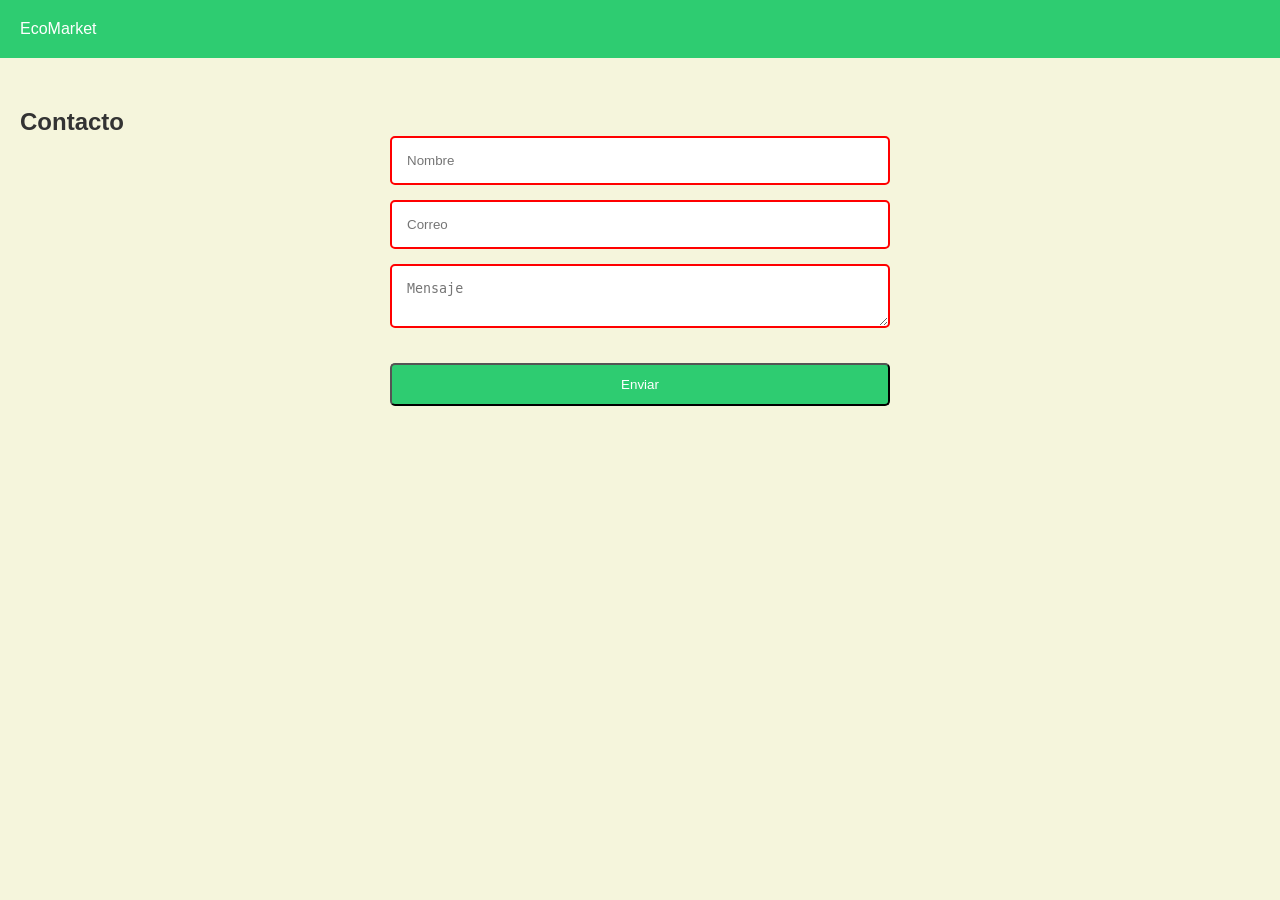
==== views/contacto.html @ 67a01004 "informo de agregado sobre este proyecto" ====
<!DOCTYPE html>
<html lang="es">

<head>
    <meta charset="UTF-8">
    <meta name="viewport" content="width=device-width, initial-scale=1.0">
    <title>Contacto</title>
    <link rel="stylesheet" href="../css/main.css">
    <link rel="stylesheet" href="../css/layout.css">
    <link rel="stylesheet" href="../css/components.css">
</head>

<body>

    <header class="header">
        <div class="logo">EcoMarket</div>
    </header>

    <section class="featured">

        <h2>Contacto</h2>

        <form>

            <input type="text" placeholder="Nombre" required>

            <input type="email" placeholder="Correo" required>

            <textarea placeholder="Mensaje" required></textarea>

            <button class="btn">Enviar</button>

        </form>

    </section>

</body>

</html>
---- css/main.css ----
* {
    margin: 0;
    padding: 0;
    box-sizing: border-box;
}

body {
    font-family: Arial, sans-serif;
    background: #f5f5dc;
    color: #333;
}

a {
    text-decoration: none;
}

img {
    width: 100%;
    display: block;
}

:root {
    --green: #2ecc71;
    --green-dark: #27ae60;
    --beige: #f5f5dc;
    --white: #fff;
    --shadow: 0 5px 15px rgba(0, 0, 0, 0.1);
}
---- css/layout.css ----
.header {
    display: flex;
    justify-content: space-between;
    align-items: center;
    padding: 20px;
    background: var(--green);
    color: white;
}

.nav {
    display: flex;
    gap: 20px;
}

.nav a {
    color: white;
    font-weight: bold;
}

.icons {
    display: flex;
    gap: 15px;
}

.hero {
    height: 90vh;
    background: url("../img/hero/hero.jpg") center/cover;
    display: flex;
    justify-content: center;
    align-items: center;
    text-align: center;
}

.hero-content {
    background: rgba(0, 0, 0, 0.5);
    padding: 40px;
    border-radius: 10px;
    color: white;
}

.featured {
    padding: 50px 20px;
}

.product-grid {
    display: grid;
    grid-template-columns: repeat(auto-fit, minmax(250px, 1fr));
    gap: 20px;
    margin-top: 30px;
}

.footer {
    background: var(--green-dark);
    color: white;
    text-align: center;
    padding: 20px;
}

.social {
    margin-top: 10px;
    display: flex;
    justify-content: center;
    gap: 15px;
}

@media(max-width:768px) {

    .header {
        flex-direction: column;
        gap: 20px;
    }

    .nav {
        flex-direction: column;
        align-items: center;
    }

}
---- css/components.css ----
.btn {
    display: inline-block;
    margin-top: 20px;
    background: var(--green);
    color: white;
    padding: 12px 25px;
    border-radius: 5px;
    transition: 0.3s;
}

.btn:hover {
    background: var(--green-dark);
}

.card {
    background: white;
    padding: 20px;
    border-radius: 10px;
    box-shadow: var(--shadow);
    transition: 0.3s;
}

.card h3 {
    margin: 15px 0;
}

.card button {
    margin-top: 15px;
    background: var(--green);
    border: none;
    color: white;
    padding: 10px 20px;
    border-radius: 5px;
    cursor: pointer;
}

.card button:hover {
    background: var(--green-dark);
}

form {
    max-width: 500px;
    margin: auto;
    display: flex;
    flex-direction: column;
    gap: 15px;
}

input,
textarea {
    padding: 15px;
    border: 2px solid #ccc;
    border-radius: 5px;
}

input:valid,
textarea:valid {
    border: 2px solid green;
}

input:invalid,
textarea:invalid {
    border: 2px solid red;
}
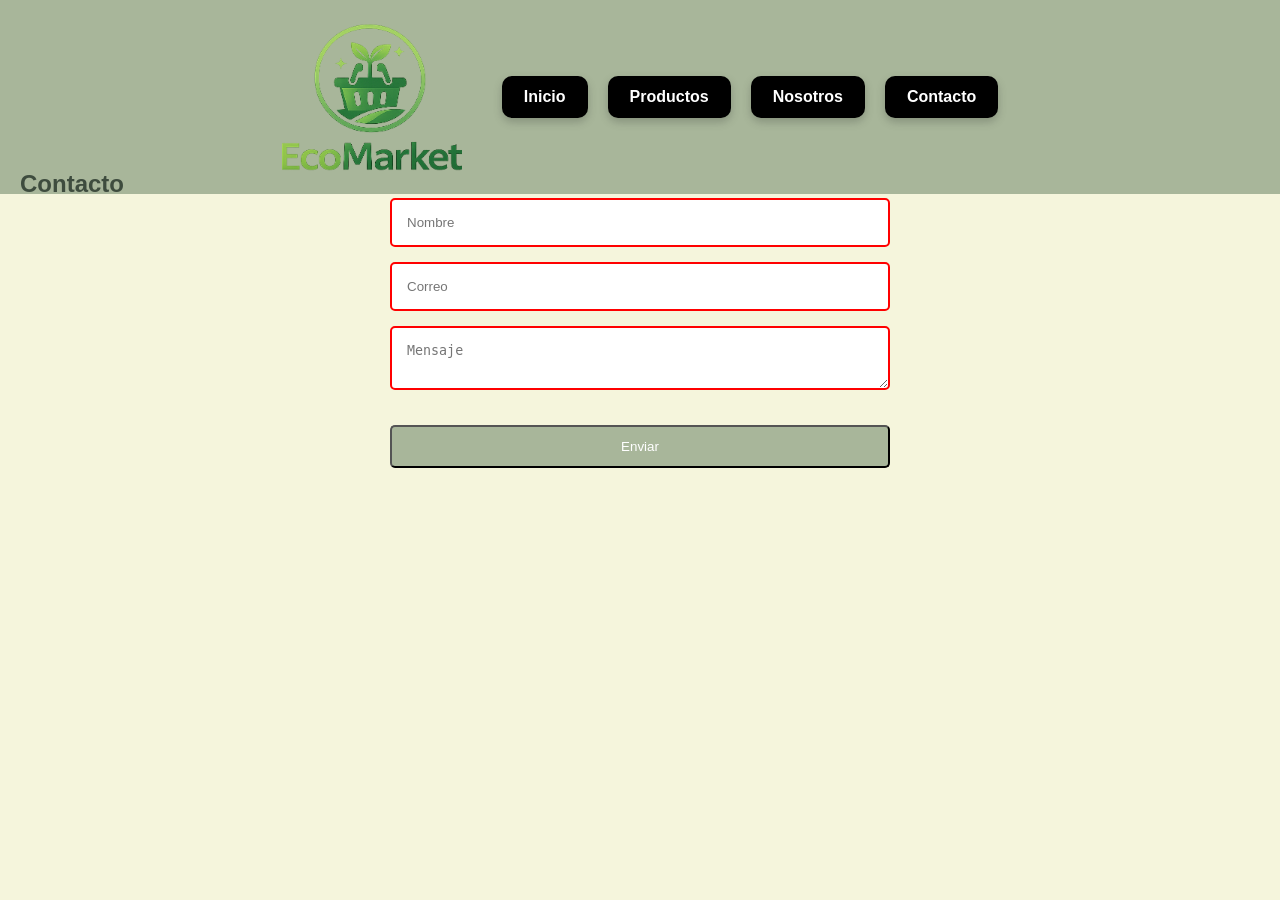
==== commit ed83e137: "update do code space" ====
--- a/views/contacto.html
+++ b/views/contacto.html
@@ -12,9 +12,25 @@
 
 <body>
 
-    <header class="header">
-        <div class="logo">EcoMarket</div>
-    </header>
+   <header class="header">
+
+    <div class="logo">
+        <img src="../img/logo.png" alt="EcoMarket Logo" class="logo-img">
+    </div>
+
+    <nav class="nav">
+
+        <a href="../index.html" class="nav-btn">Inicio</a>
+
+        <a href="productos.html" class="nav-btn">Productos</a>
+
+        <a href="sobre-nosotros.html" class="nav-btn">Nosotros</a>
+
+        <a href="contacto.html" class="nav-btn">Contacto</a>
+
+    </nav>
+
+</header>
 
     <section class="featured">
 
@@ -35,5 +51,8 @@
     </section>
 
 </body>
+<video autoplay muted loop playsinline class="bg-video">
+    <source src="../video/fondo.mp4" type="video/mp4">
+</video>
 
 </html>
--- a/css/main.css
+++ b/css/main.css
@@ -8,7 +8,9 @@
     font-family: Arial, sans-serif;
     background: #f5f5dc;
     color: #333;
+    padding-top:120px;
 }
+
 
 a {
     text-decoration: none;
@@ -20,8 +22,8 @@
 }
 
 :root {
-    --green: #2ecc71;
-    --green-dark: #27ae60;
+    --green: #4e6b4e75;
+    --green-dark: #253b2ea6;
     --beige: #f5f5dc;
     --white: #fff;
     --shadow: 0 5px 15px rgba(0, 0, 0, 0.1);
--- a/css/layout.css
+++ b/css/layout.css
@@ -51,7 +51,7 @@
 
 .footer {
     background: var(--green-dark);
-    color: white;
+    color: rgb(255, 255, 255);
     text-align: center;
     padding: 20px;
 }
@@ -62,7 +62,30 @@
     justify-content: center;
     gap: 15px;
 }
+.header{
+    position:fixed;
+    top:0;
+    left:0;
+    width:100%;
+    z-index:1000;
 
+    display:flex;
+    justify-content:center;
+    align-items:center;
+    gap:40px;
+
+    padding:20px;
+    background:var(--green);
+}
+.bg-video{
+    position:fixed;
+    top:0;
+    left:0;
+    width:100%;
+    height:100%;
+    object-fit:cover;
+    z-index:-1;
+}
 @media(max-width:768px) {
 
     .header {
--- a/css/components.css
+++ b/css/components.css
@@ -61,4 +61,38 @@
 input:invalid,
 textarea:invalid {
     border: 2px solid red;
+}
+
+.logo-img {
+    width: 180px;
+    height: auto;
+    object-fit: contain;
+}
+
+
+.icon-img {
+    width: 50px;
+}
+
+.nav{
+    display:flex;
+    justify-content:center;
+    align-items:center;
+    gap:20px;
+    flex-wrap:wrap;
+}
+
+.nav-btn{
+    background:#000000;
+    color:rgb(231, 231, 231);
+    padding:12px 22px;
+    border-radius:10px;
+    font-weight:bold;
+    transition:0.3s;
+    box-shadow:0 4px 10px rgba(0,0,0,0.2);
+}
+
+.nav-btn:hover{
+    background:var(--green-dark);
+    transform:translateY(-3px);
 }
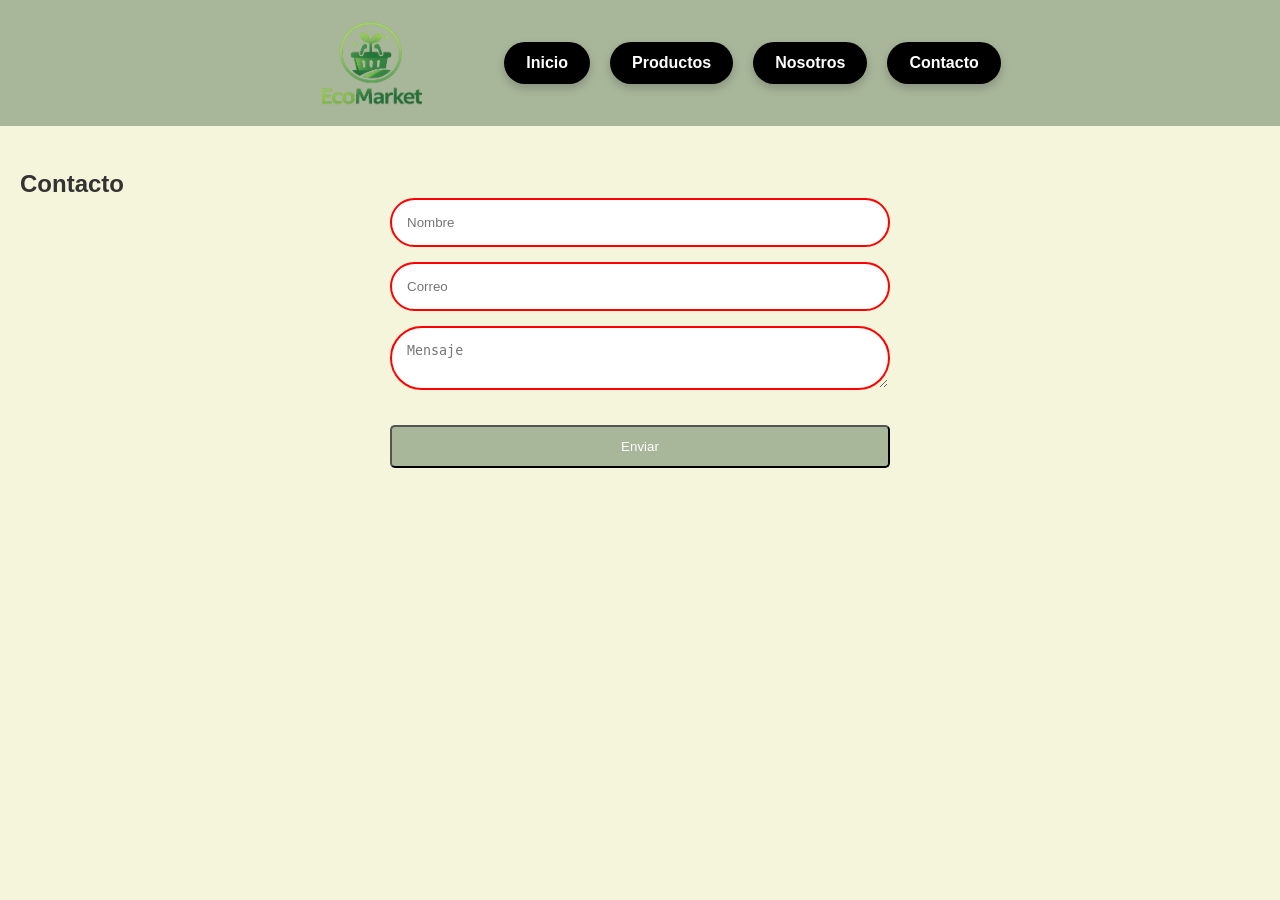
==== commit b81e8560: "actualizacion final" ====
--- a/views/contacto.html
+++ b/views/contacto.html
@@ -38,15 +38,21 @@
 
         <form>
 
+            <!-- Campo: nombre del usuario -->
             <input type="text" placeholder="Nombre" required>
 
+            <!-- Campo: correo electrónico -->
             <input type="email" placeholder="Correo" required>
 
+            <!-- Campo: mensaje/consulta -->
             <textarea placeholder="Mensaje" required></textarea>
 
+            <!-- Botón para enviar el formulario -->
             <button class="btn">Enviar</button>
 
         </form>
+
+        <!-- Fin del formulario de contacto -->
 
     </section>
 
--- a/css/layout.css
+++ b/css/layout.css
@@ -44,7 +44,7 @@
 
 .product-grid {
     display: grid;
-    grid-template-columns: repeat(auto-fit, minmax(250px, 1fr));
+    grid-template-columns: repeat(auto-fit, minmax(200px, 1fr));
     gap: 20px;
     margin-top: 30px;
 }
@@ -62,6 +62,145 @@
     justify-content: center;
     gap: 15px;
 }
+
+.header {
+    position: fixed;
+    top: 0;
+    left: 0;
+    width: 100%;
+    z-index: 1000;
+
+    display: flex;
+    justify-content: center;
+    align-items: center;
+    gap: 40px;
+
+    padding: 20px;
+    background: var(--green);
+}
+
+.bg-video {
+    position: fixed;
+    top: 0;
+    left: 0;
+    width: 100%;
+    height: 100%;
+    object-fit: cover;
+    z-index: -1;
+}
+
+.quienes-somos-grid {
+    display: grid;
+    grid-template-columns: repeat(2, minmax(250px, 1fr));
+    gap: 20px;
+    margin-top: 30px;
+}
+
+.p-quienes-somos {
+    font-size: 1.1em;
+    line-height: 1.8;
+    color: #333;
+}
+
+.catalogo-container{
+    display:flex;
+    gap:30px;
+    padding:20px;
+}
+
+.sidebar{
+    width:250px;
+    min-width:250px;
+    position:sticky;
+    top:140px;
+    height:max-content;
+    background:rgba(255,255,255,.15);
+    backdrop-filter:blur(10px);
+    border-radius:15px;
+    padding:20px;
+}
+
+.sidebar h3{
+    color:white;
+    margin-bottom:20px;
+}
+
+.sidebar a{
+    display:block;
+    text-decoration:none;
+    color:white;
+    background:#3CB371;
+    padding:12px;
+    margin-bottom:10px;
+    border-radius:10px;
+    transition:.3s;
+}
+
+.sidebar a:hover{
+    background:#2E8B57;
+    transform:translateX(5px);
+}
+
+.catalogo{
+    flex:1;
+}
+
+.catalogo h2{
+    color:white;
+    margin:30px 0 20px;
+    background:rgba(0,0,0,.4);
+    padding:15px;
+    border-radius:10px;
+}
+
+/* ===== CATEGORÍAS ===== */
+
+.categorias{
+    display:flex;
+    justify-content:center;
+    gap:15px;
+    flex-wrap:wrap;
+    margin:20px 0 40px;
+}
+
+.categorias a{
+    text-decoration:none;
+    color:white;
+    background:#3CB371;
+    padding:12px 20px;
+    border-radius:10px;
+    transition:.3s;
+    font-weight:bold;
+}
+
+.categorias a:hover{
+    background:#2E8B57;
+    transform:translateY(-3px);
+}
+
+.categoria{
+    display:short;
+}
+
+.categoria:target{
+    display:block;
+}
+
+/* ===== VIDEO Y CONTENIDO ===== */
+
+.featured,
+.catalogo,
+.quienes-somos-grid{
+    position:relative;
+    z-index:1;
+}
+
+body{
+    overflow-x:hidden;
+}
+
+/* ===== HEADER CORREGIDO ===== */
+
 .header{
     position:fixed;
     top:0;
@@ -74,28 +213,42 @@
     align-items:center;
     gap:40px;
 
-    padding:20px;
+    padding:20px 40px;
+    box-sizing:border-box;
+
     background:var(--green);
 }
-.bg-video{
-    position:fixed;
-    top:0;
-    left:0;
-    width:100%;
-    height:100%;
-    object-fit:cover;
-    z-index:-1;
-}
-@media(max-width:768px) {
-
-    .header {
-        flex-direction: column;
-        gap: 20px;
-    }
-
-    .nav {
-        flex-direction: column;
-        align-items: center;
+
+/* ===== RESPONSIVE ===== */
+
+@media(max-width:768px){
+
+    .catalogo-container{
+        flex-direction:column;
+    }
+
+    .sidebar{
+        width:100%;
+        position:relative;
+        top:0;
+    }
+
+    .header{
+        flex-direction:column;
+        gap:15px;
+    }
+
+}
+
+@media(max-width:480px){
+
+    .nav{
+        flex-direction:column;
+        align-items:center;
+    }
+
+    .categorias{
+        flex-direction:column;
     }
 
 }
--- a/css/components.css
+++ b/css/components.css
@@ -17,6 +17,10 @@
     padding: 20px;
     border-radius: 10px;
     box-shadow: var(--shadow);
+    display: flex;
+    flex-direction: column;
+    justify-content: space-between;
+    min-height: 340px;
     transition: 0.3s;
 }
 
@@ -25,13 +29,23 @@
 }
 
 .card button {
-    margin-top: 15px;
+    margin-top: 10px; 
     background: var(--green);
     border: none;
     color: white;
     padding: 10px 20px;
-    border-radius: 5px;
+    border-radius: 50px;
     cursor: pointer;
+}
+.section-title {
+    text-align: center;
+    margin-bottom: 40px;
+    background: var(--green);
+    border: auto;
+    color: rgb(115, 195, 226);
+    padding: 10px 10px;
+    border-radius: 50px;
+
 }
 
 .card button:hover {
@@ -50,7 +64,7 @@
 textarea {
     padding: 15px;
     border: 2px solid #ccc;
-    border-radius: 5px;
+    border-radius: 50px;
 }
 
 input:valid,
@@ -64,8 +78,8 @@
 }
 
 .logo-img {
-    width: 180px;
-    height: auto;
+    width: 185px;
+    height: 86px;
     object-fit: contain;
 }
 
@@ -74,25 +88,67 @@
     width: 50px;
 }
 
-.nav{
-    display:flex;
-    justify-content:center;
-    align-items:center;
-    gap:20px;
-    flex-wrap:wrap;
+.nav {
+    display: flex;
+    justify-content: center;
+    align-items: center;
+    gap: 20px;
+    flex-wrap: wrap;
 }
 
-.nav-btn{
-    background:#000000;
-    color:rgb(231, 231, 231);
-    padding:12px 22px;
-    border-radius:10px;
-    font-weight:bold;
-    transition:0.3s;
-    box-shadow:0 4px 10px rgba(0,0,0,0.2);
+.nav-btn {
+    background: #000000;
+    color: rgb(231, 231, 231);
+    padding: 12px 22px;
+    border-radius: 1000px;
+    font-weight: bold;
+    transition: 0.3s;
+    box-shadow: 0 4px 10px rgba(0, 0, 0, 0.2);
 }
 
-.nav-btn:hover{
-    background:var(--green-dark);
-    transform:translateY(-3px);
+.nav-btn:hover {
+    background: var(--green-dark);
+    transform: translateY(-3px);
+}
+
+.card {
+    background: rgba(255, 255, 255, .85);
+    backdrop-filter: blur(5px);
+    border-radius: 12px;
+}
+
+.card h3 {
+    text-transform: capitalize;
+}
+
+.card button {
+    background: #3CB371;
+    color: white;
+}
+
+.card button:hover {
+    background: #2E8B57;
+}
+
+.card-image {
+    width: 100%;
+    min-height: 220px;
+    display: flex;
+    align-items: center;
+    justify-content: center;
+    overflow: hidden;
+    margin-bottom: 15px;
+}
+
+.card-image img {
+    width: auto;
+    max-width: 100%;
+    height: 100%;
+    object-fit: contain;
+}
+
+.button-andres {
+    display: flex;
+    justify-content: center;
+    width: 100%;
 }
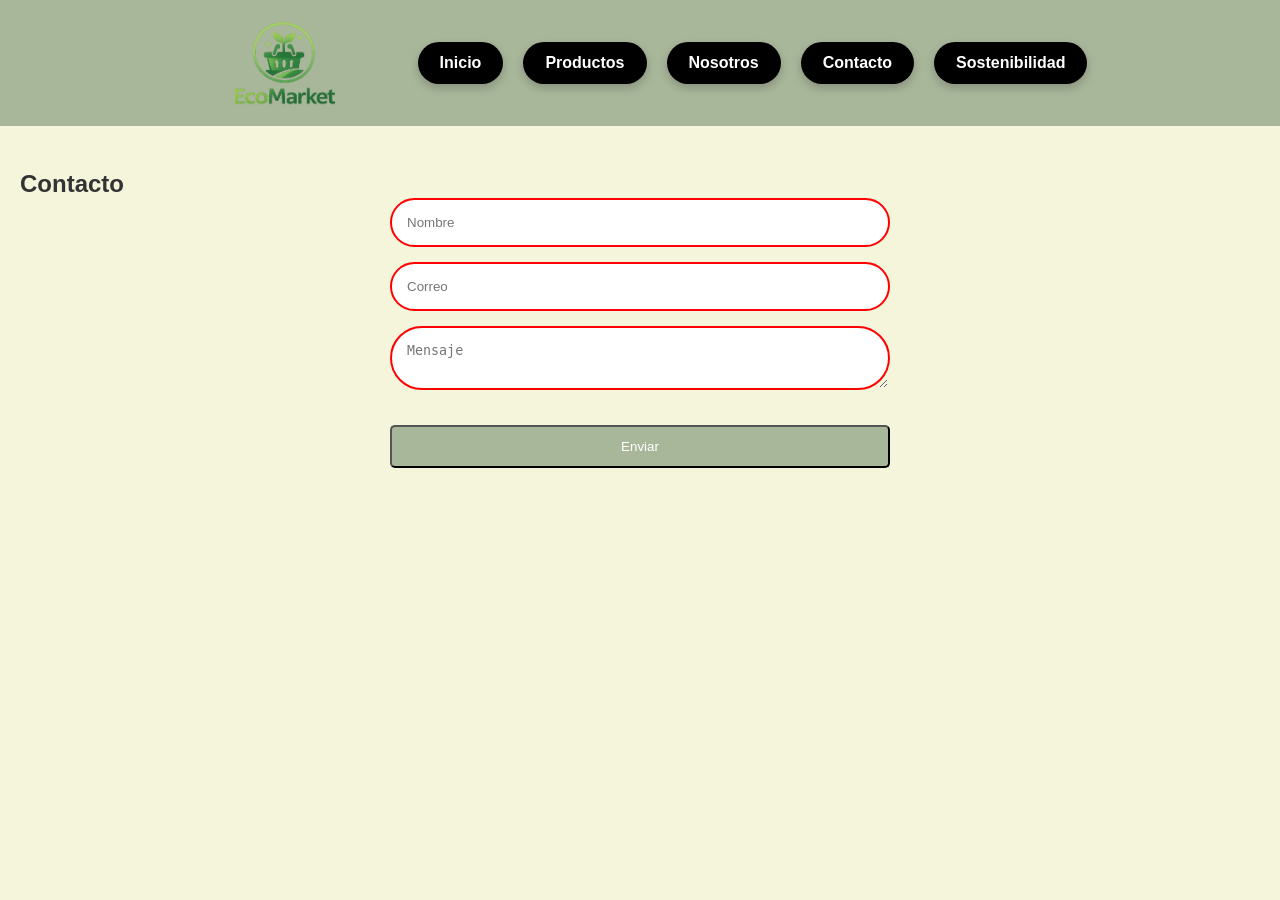
==== commit feb3b48d: "comit de actualizacion del proyecto actual" ====
--- a/views/contacto.html
+++ b/views/contacto.html
@@ -12,25 +12,26 @@
 
 <body>
 
-   <header class="header">
+    <header class="header">
 
-    <div class="logo">
-        <img src="../img/logo.png" alt="EcoMarket Logo" class="logo-img">
-    </div>
+        <div class="logo">
+            <img src="../img/logo.png" alt="EcoMarket Logo" class="logo-img">
+        </div>
 
-    <nav class="nav">
+        <nav class="nav">
 
-        <a href="../index.html" class="nav-btn">Inicio</a>
+            <a href="../index.html" class="nav-btn">Inicio</a>
 
-        <a href="productos.html" class="nav-btn">Productos</a>
+            <a href="productos.html" class="nav-btn">Productos</a>
 
-        <a href="sobre-nosotros.html" class="nav-btn">Nosotros</a>
+            <a href="sobre-nosotros.html" class="nav-btn">Nosotros</a>
 
-        <a href="contacto.html" class="nav-btn">Contacto</a>
+            <a href="contacto.html" class="nav-btn">Contacto</a>
 
-    </nav>
+            <a href="sostenibilidad.html" class="nav-btn">Sostenibilidad</a>
 
-</header>
+        </nav>
+    </header>
 
     <section class="featured">
 
